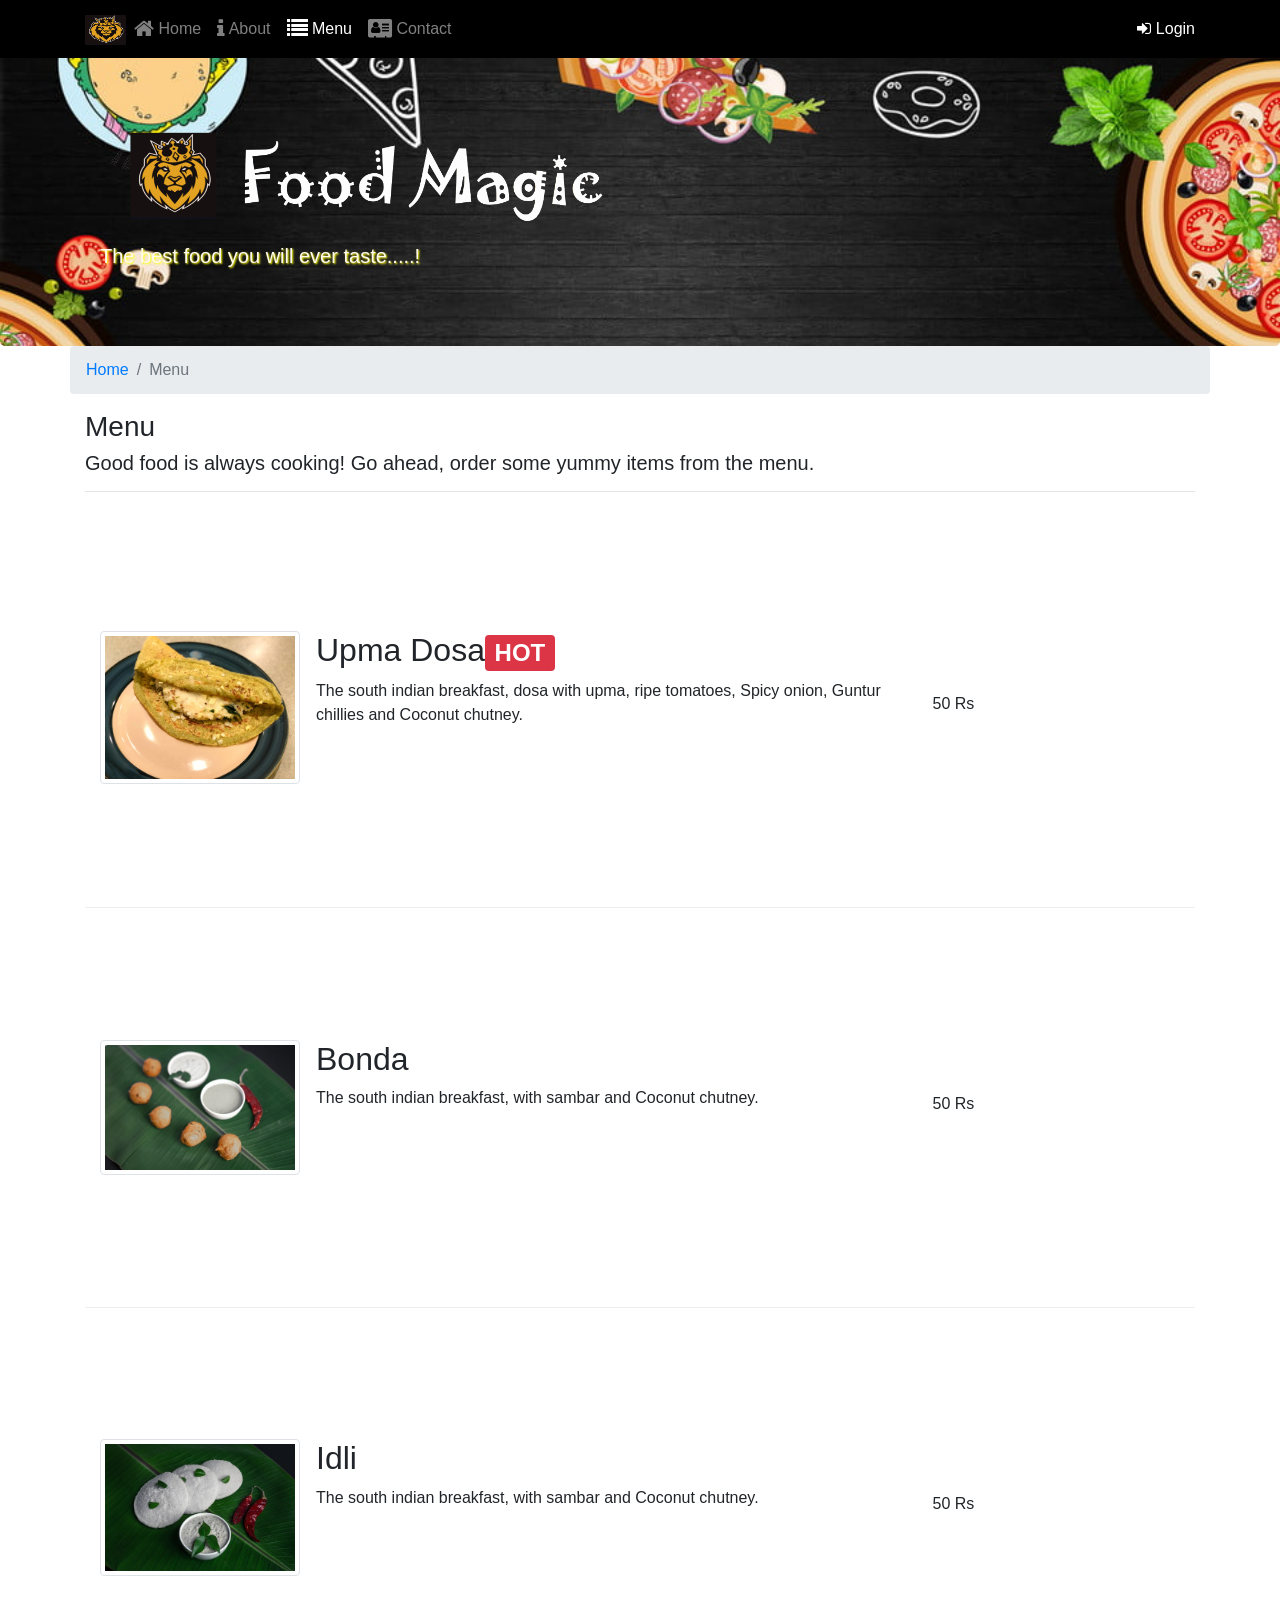
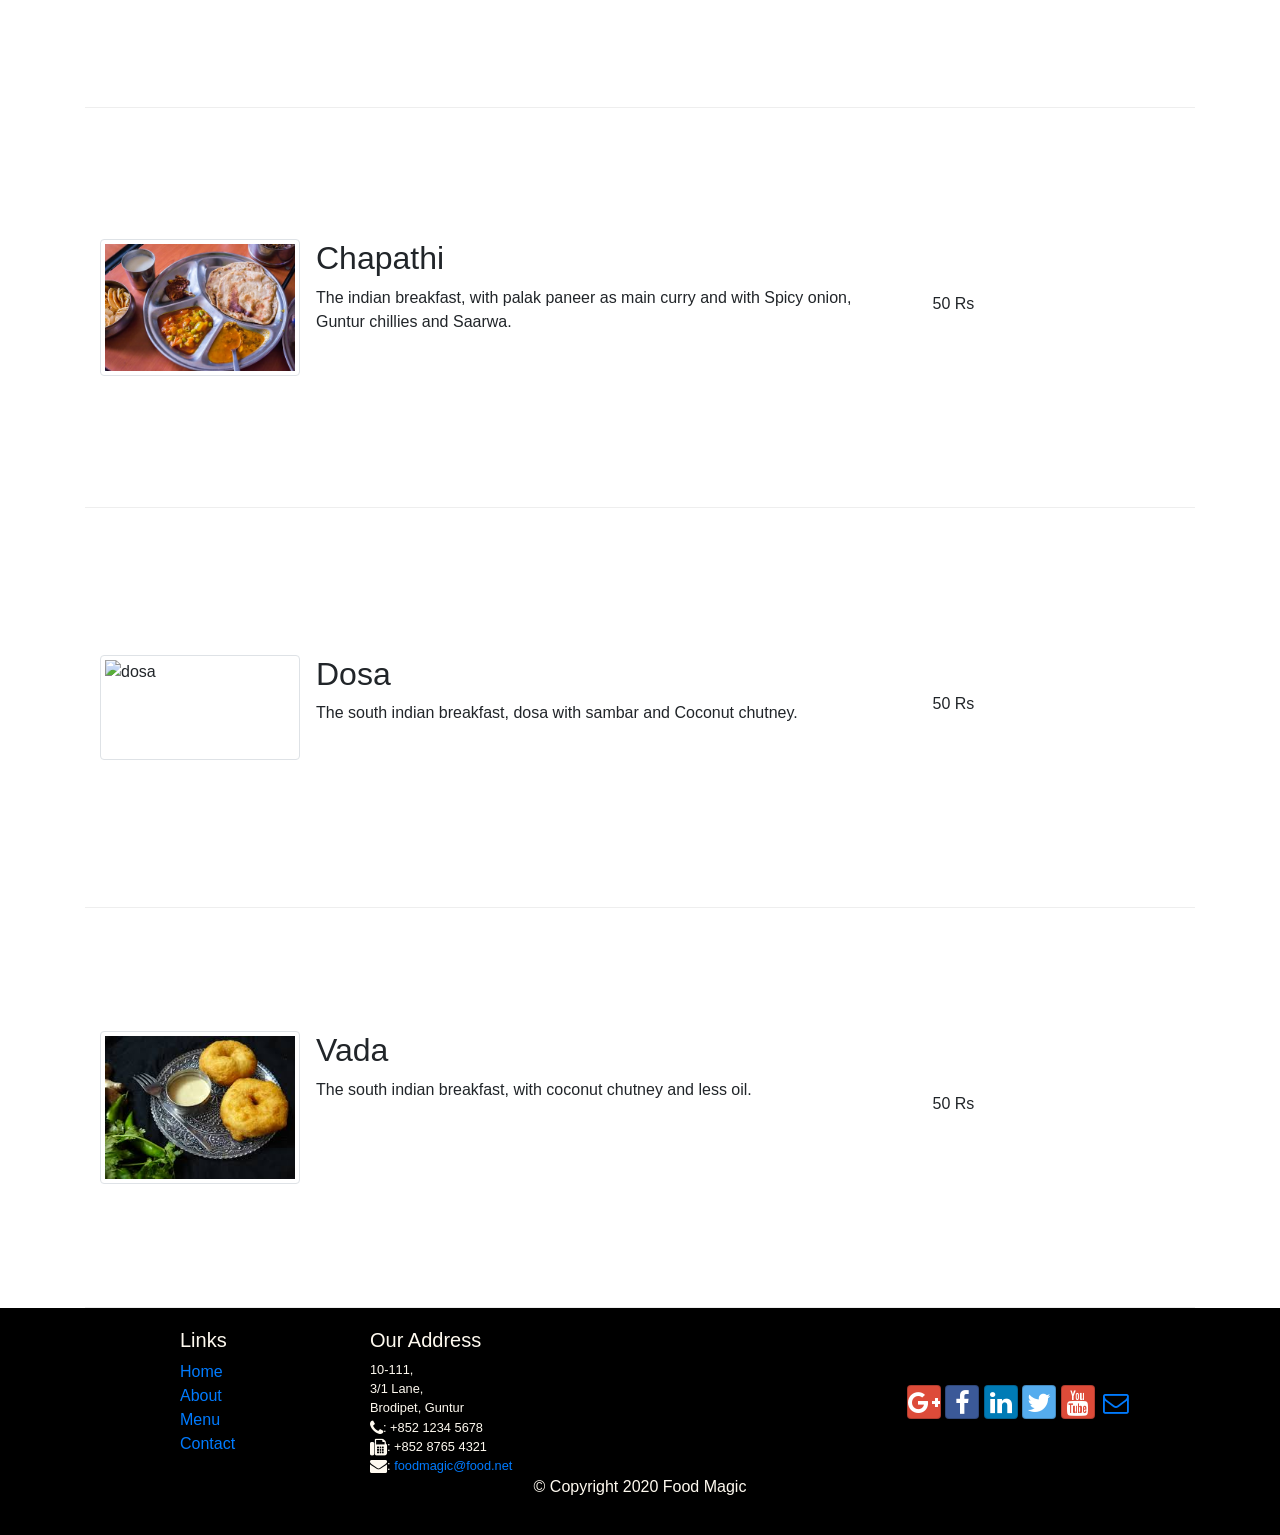
==== menu.html @ 3805bcf3 "Finished" ====
<!DOCTYPE html><html lang="en"><head><meta charset="utf-8"><meta name="viewport" content="width=device-width,initial-scale=1,shrink-to-fit=no"><meta http-equiv="x-ua-compatible" content="ie=edge"><link rel="stylesheet" href="css/main.css"><title>Food Magic</title></head><body><nav class="navbar navbar-dark navbar-expand-lg scrolling-navbar fixed-top"><div class="container"><button class="navbar-toggler" type="button" data-toggle="collapse" data-target="#Navbar"><span class="navbar-toggler-icon"></span></button> <a class="navbar-brand mr-auto" href="#"><img src="img/apple-touch-icon-152x152.png" height="30" width="41"></a><div class="collapse navbar-collapse" id="Navbar"><ul class="navbar-nav mr-auto"><li class="nav-item"><a class="nav-link" href="./index.html"><span class="fa fa-home fa-lg"></span> Home</a></li><li class="nav-item"><a class="nav-link" href="./aboutus.html"><span class="fa fa-info fa-lg"></span> About</a></li><li class="nav-item active"><a class="nav-link" href="#"><span class="fa fa-list fa-lg"></span> Menu</a></li><li class="nav-item"><a class="nav-link" href="./contactus.html"><span class="fa fa-address-card fa-lg"></span> Contact</a></li></ul><span class="navbar-text"><a role="button" id="loginbtn"><span class="fa fa-sign-in"></span> Login</a></span></div></div></nav><header class="jumbotron"><div class="container"><div class="row row-header"><div class="col-12 col-sm-6 align-self-center"><h1><img src="img/mylogo.png" class="img-fluid"></h1><h5>The best food you will ever taste.....!</h5></div></div></div></header><div class="container"><div class="row"><ol class="col-12 breadcrumb"><li class="breadcrumb-item"><a href="./index.html">Home</a></li><li class="breadcrumb-item active">Menu</li></ol><div class="col-12 align-self-center"><h3>Menu</h3><h5>Good food is always cooking! Go ahead, order some yummy items from the menu.</h5><hr></div></div></div><div class="container"><div class="row row-content align-items-center"><div class="col-12 col-sm-4 order-sm-last col-md-3"><h6>50 Rs</h6></div><div class="col col-sm order-sm-first col-md"><div class="media"><img class="d-flex mr-3 img-thumbnail align-self-center" src="img/upma dosa 2.jpg" width="200" height="100" alt="upma dosa"><div class="media-body"><h2 class="mt-0">Upma Dosa<span class="badge badge-danger">HOT</span></h2><p>The south indian breakfast, dosa with upma, ripe tomatoes, Spicy onion, Guntur chillies and Coconut chutney.</p></div></div></div></div><div class="row row-content align-items-center"><div class="col-12 col-sm-4 order-sm-last col-md-3"><h6>50 Rs</h6></div><div class="col col-sm order-sm-first col-md"><div class="media"><img class="d-flex mr-3 img-thumbnail align-self-center" src="img/bondas.jfif" width="200" height="200" alt="bondas"><div class="media-body"><h2 class="mt-0">Bonda</h2><p>The south indian breakfast, with sambar and Coconut chutney.</p></div></div></div></div><div class="row row-content align-items-center"><div class="col-12 col-sm-4 order-sm-last col-md-3"><h6>50 Rs</h6></div><div class="col col-sm order-sm-first col-md"><div class="media"><img class="d-flex mr-3 img-thumbnail align-self-center" src="img/idli.jfif" width="200" height="200" alt="Idli"><div class="media-body"><h2 class="mt-0">Idli</h2><p>The south indian breakfast, with sambar and Coconut chutney.</p></div></div></div></div><div class="row row-content align-items-center"><div class="col-12 col-sm-4 order-sm-last col-md-3"><h6>50 Rs</h6></div><div class="col col-sm order-sm-first col-md"><div class="media"><img class="d-flex mr-3 img-thumbnail align-self-center" src="img/chapathi.jfif" width="200" height="100" alt="chapathi"><div class="media-body"><h2 class="mt-0">Chapathi</h2><p>The indian breakfast, with palak paneer as main curry and with Spicy onion, Guntur chillies and Saarwa.</p></div></div></div></div><div class="row row-content align-items-center"><div class="col-12 col-sm-4 order-sm-last col-md-3"><h6>50 Rs</h6></div><div class="col col-sm order-sm-first col-md"><div class="media"><img class="d-flex mr-3 img-thumbnail align-self-center" src="img/dosa.cms" width="200" height="100" alt="dosa"><div class="media-body"><h2 class="mt-0">Dosa</h2><p>The south indian breakfast, dosa with sambar and Coconut chutney.</p></div></div></div></div><div class="row row-content align-items-center"><div class="col-12 col-sm-4 order-sm-last col-md-3"><h6>50 Rs</h6></div><div class="col col-sm order-sm-first col-md"><div class="media"><img class="d-flex mr-3 img-thumbnail align-self-center" src="img/vada.jfif" width="200" height="100" alt="vada"><div class="media-body"><h2 class="mt-0">Vada</h2><p>The south indian breakfast, with coconut chutney and less oil.</p></div></div></div></div></div><footer class="footer"><div class="container"><div class="row"><div class="col-4 offset-1 col-sm-2"><h5>Links</h5><ul class="list-unstyled"><li><a href="./index.html">Home</a></li><li><a href="./aboutus.html">About</a></li><li><a href="#">Menu</a></li><li><a href="./contactus.html">Contact</a></li></ul></div><div class="col-7 col-sm-5"><h5>Our Address</h5><address>10-111,<br>3/1 Lane,<br>Brodipet, Guntur<br><i class="fa fa-phone fa-lg"></i>: +852 1234 5678<br><i class="fa fa-fax fa-lg"></i>: +852 8765 4321<br><i class="fa fa-envelope fa-lg"></i>: <a href="mailto:foodmagic@food.net">foodmagic@food.net</a></address></div><div class="col-12 col-sm-4 align-self-center"><div class="text-center"><a class="btn btn-social-icon btn-google" href="http://google.com/+"><i class="fa fa-google-plus"></i></a> <a class="btn btn-social-icon btn-facebook" href="http://www.facebook.com/profile.php?id="><i class="fa fa-facebook"></i></a> <a class="btn btn-social-icon btn-linkedin" href="http://www.linkedin.com/in/"><i class="fa fa-linkedin"></i></a> <a class="btn btn-social-icon btn-twitter" href="http://twitter.com/"><i class="fa fa-twitter"></i></a> <a class="btn btn-social-icon btn-google" href="http://youtube.com/"><i class="fa fa-youtube"></i></a> <a class="btn btn-social-icon" href="mailto:"><i class="fa fa-envelope-o"></i></a></div></div></div><div class="row justify-content-center"><div class="col-auto"><p>© Copyright 2020 Food Magic</p></div></div></div></footer><script src="js/main.js"></script></body></html>
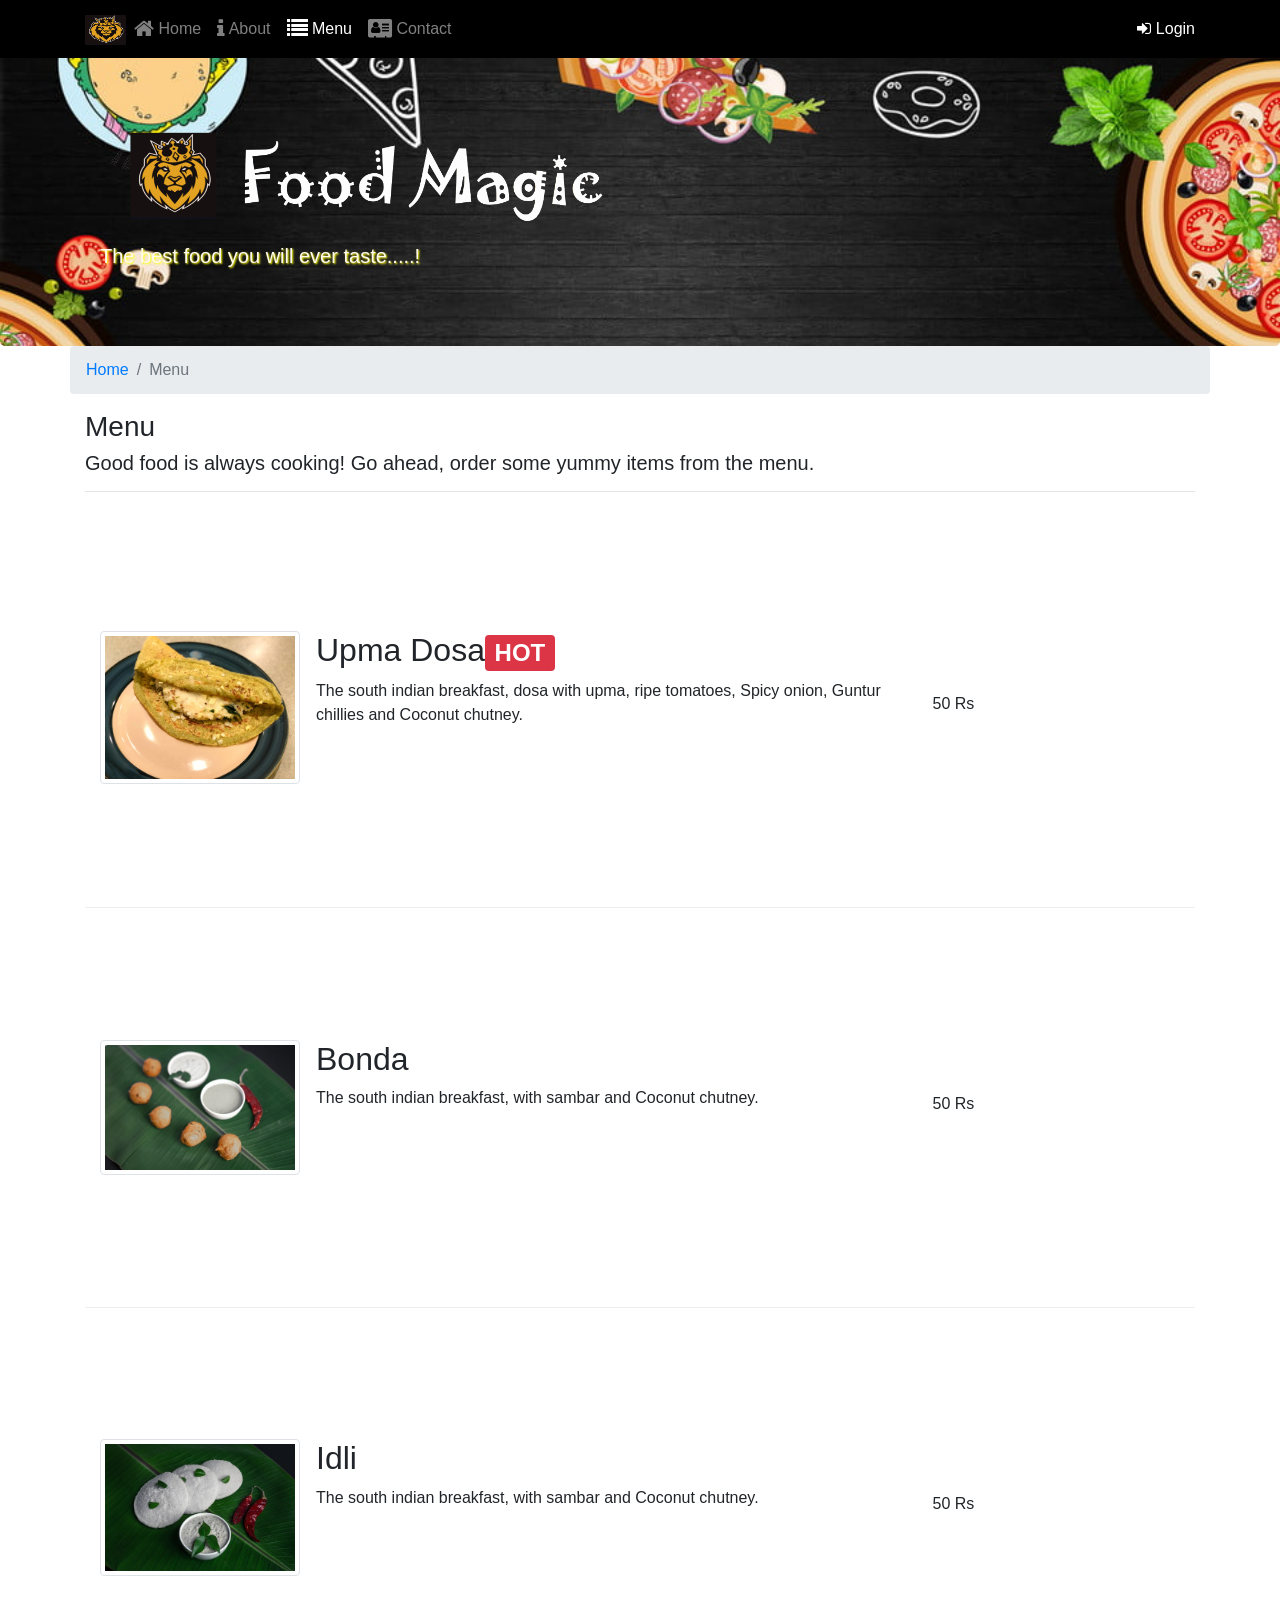
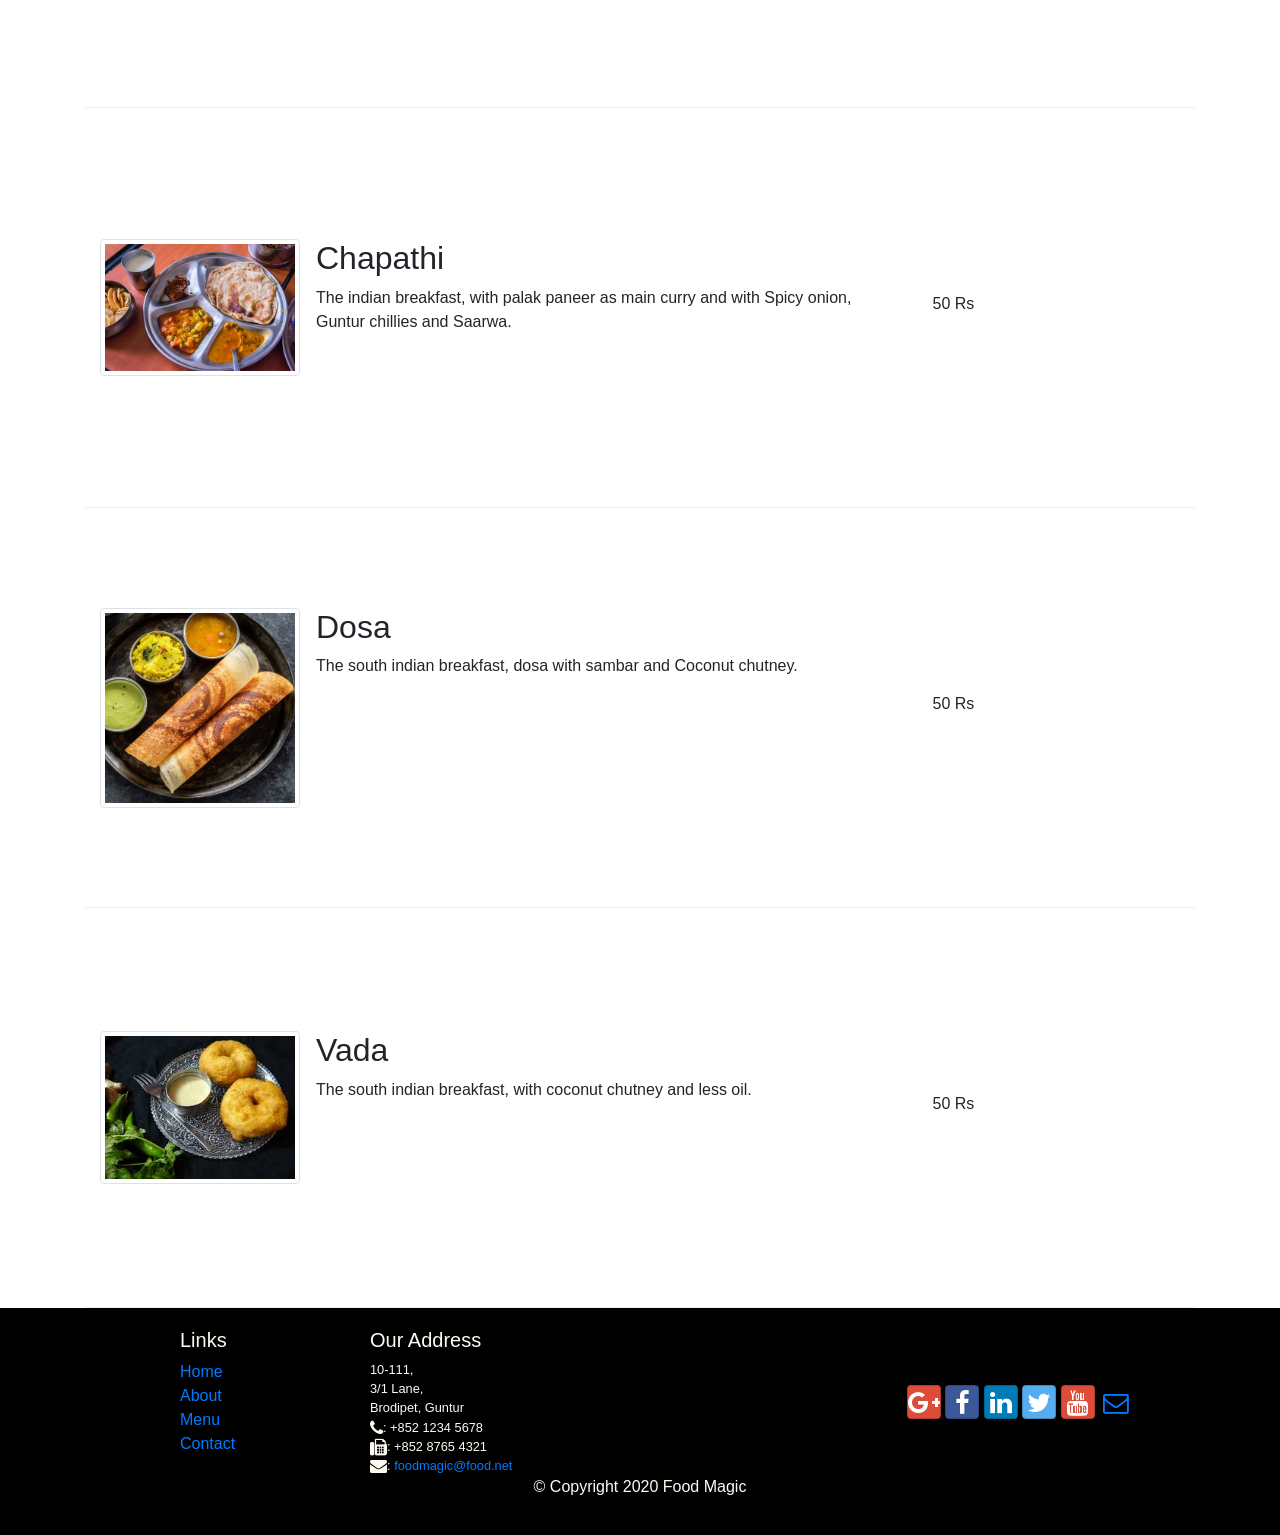
==== commit d628f0d5: "Update menu.html" ====
--- a/menu.html
+++ b/menu.html
@@ -1 +1 @@
-<!DOCTYPE html><html lang="en"><head><meta charset="utf-8"><meta name="viewport" content="width=device-width,initial-scale=1,shrink-to-fit=no"><meta http-equiv="x-ua-compatible" content="ie=edge"><link rel="stylesheet" href="css/main.css"><title>Food Magic</title></head><body><nav class="navbar navbar-dark navbar-expand-lg scrolling-navbar fixed-top"><div class="container"><button class="navbar-toggler" type="button" data-toggle="collapse" data-target="#Navbar"><span class="navbar-toggler-icon"></span></button> <a class="navbar-brand mr-auto" href="#"><img src="img/apple-touch-icon-152x152.png" height="30" width="41"></a><div class="collapse navbar-collapse" id="Navbar"><ul class="navbar-nav mr-auto"><li class="nav-item"><a class="nav-link" href="./index.html"><span class="fa fa-home fa-lg"></span> Home</a></li><li class="nav-item"><a class="nav-link" href="./aboutus.html"><span class="fa fa-info fa-lg"></span> About</a></li><li class="nav-item active"><a class="nav-link" href="#"><span class="fa fa-list fa-lg"></span> Menu</a></li><li class="nav-item"><a class="nav-link" href="./contactus.html"><span class="fa fa-address-card fa-lg"></span> Contact</a></li></ul><span class="navbar-text"><a role="button" id="loginbtn"><span class="fa fa-sign-in"></span> Login</a></span></div></div></nav><header class="jumbotron"><div class="container"><div class="row row-header"><div class="col-12 col-sm-6 align-self-center"><h1><img src="img/mylogo.png" class="img-fluid"></h1><h5>The best food you will ever taste.....!</h5></div></div></div></header><div class="container"><div class="row"><ol class="col-12 breadcrumb"><li class="breadcrumb-item"><a href="./index.html">Home</a></li><li class="breadcrumb-item active">Menu</li></ol><div class="col-12 align-self-center"><h3>Menu</h3><h5>Good food is always cooking! Go ahead, order some yummy items from the menu.</h5><hr></div></div></div><div class="container"><div class="row row-content align-items-center"><div class="col-12 col-sm-4 order-sm-last col-md-3"><h6>50 Rs</h6></div><div class="col col-sm order-sm-first col-md"><div class="media"><img class="d-flex mr-3 img-thumbnail align-self-center" src="img/upma dosa 2.jpg" width="200" height="100" alt="upma dosa"><div class="media-body"><h2 class="mt-0">Upma Dosa<span class="badge badge-danger">HOT</span></h2><p>The south indian breakfast, dosa with upma, ripe tomatoes, Spicy onion, Guntur chillies and Coconut chutney.</p></div></div></div></div><div class="row row-content align-items-center"><div class="col-12 col-sm-4 order-sm-last col-md-3"><h6>50 Rs</h6></div><div class="col col-sm order-sm-first col-md"><div class="media"><img class="d-flex mr-3 img-thumbnail align-self-center" src="img/bondas.jfif" width="200" height="200" alt="bondas"><div class="media-body"><h2 class="mt-0">Bonda</h2><p>The south indian breakfast, with sambar and Coconut chutney.</p></div></div></div></div><div class="row row-content align-items-center"><div class="col-12 col-sm-4 order-sm-last col-md-3"><h6>50 Rs</h6></div><div class="col col-sm order-sm-first col-md"><div class="media"><img class="d-flex mr-3 img-thumbnail align-self-center" src="img/idli.jfif" width="200" height="200" alt="Idli"><div class="media-body"><h2 class="mt-0">Idli</h2><p>The south indian breakfast, with sambar and Coconut chutney.</p></div></div></div></div><div class="row row-content align-items-center"><div class="col-12 col-sm-4 order-sm-last col-md-3"><h6>50 Rs</h6></div><div class="col col-sm order-sm-first col-md"><div class="media"><img class="d-flex mr-3 img-thumbnail align-self-center" src="img/chapathi.jfif" width="200" height="100" alt="chapathi"><div class="media-body"><h2 class="mt-0">Chapathi</h2><p>The indian breakfast, with palak paneer as main curry and with Spicy onion, Guntur chillies and Saarwa.</p></div></div></div></div><div class="row row-content align-items-center"><div class="col-12 col-sm-4 order-sm-last col-md-3"><h6>50 Rs</h6></div><div class="col col-sm order-sm-first col-md"><div class="media"><img class="d-flex mr-3 img-thumbnail align-self-center" src="img/dosa.cms" width="200" height="100" alt="dosa"><div class="media-body"><h2 class="mt-0">Dosa</h2><p>The south indian breakfast, dosa with sambar and Coconut chutney.</p></div></div></div></div><div class="row row-content align-items-center"><div class="col-12 col-sm-4 order-sm-last col-md-3"><h6>50 Rs</h6></div><div class="col col-sm order-sm-first col-md"><div class="media"><img class="d-flex mr-3 img-thumbnail align-self-center" src="img/vada.jfif" width="200" height="100" alt="vada"><div class="media-body"><h2 class="mt-0">Vada</h2><p>The south indian breakfast, with coconut chutney and less oil.</p></div></div></div></div></div><footer class="footer"><div class="container"><div class="row"><div class="col-4 offset-1 col-sm-2"><h5>Links</h5><ul class="list-unstyled"><li><a href="./index.html">Home</a></li><li><a href="./aboutus.html">About</a></li><li><a href="#">Menu</a></li><li><a href="./contactus.html">Contact</a></li></ul></div><div class="col-7 col-sm-5"><h5>Our Address</h5><address>10-111,<br>3/1 Lane,<br>Brodipet, Guntur<br><i class="fa fa-phone fa-lg"></i>: +852 1234 5678<br><i class="fa fa-fax fa-lg"></i>: +852 8765 4321<br><i class="fa fa-envelope fa-lg"></i>: <a href="mailto:foodmagic@food.net">foodmagic@food.net</a></address></div><div class="col-12 col-sm-4 align-self-center"><div class="text-center"><a class="btn btn-social-icon btn-google" href="http://google.com/+"><i class="fa fa-google-plus"></i></a> <a class="btn btn-social-icon btn-facebook" href="http://www.facebook.com/profile.php?id="><i class="fa fa-facebook"></i></a> <a class="btn btn-social-icon btn-linkedin" href="http://www.linkedin.com/in/"><i class="fa fa-linkedin"></i></a> <a class="btn btn-social-icon btn-twitter" href="http://twitter.com/"><i class="fa fa-twitter"></i></a> <a class="btn btn-social-icon btn-google" href="http://youtube.com/"><i class="fa fa-youtube"></i></a> <a class="btn btn-social-icon" href="mailto:"><i class="fa fa-envelope-o"></i></a></div></div></div><div class="row justify-content-center"><div class="col-auto"><p>© Copyright 2020 Food Magic</p></div></div></div></footer><script src="js/main.js"></script></body></html>+<!DOCTYPE html><html lang="en"><head><meta charset="utf-8"><meta name="viewport" content="width=device-width,initial-scale=1,shrink-to-fit=no"><meta http-equiv="x-ua-compatible" content="ie=edge"><link rel="stylesheet" href="css/main.css"><title>Food Magic</title></head><body><nav class="navbar navbar-dark navbar-expand-lg scrolling-navbar fixed-top"><div class="container"><button class="navbar-toggler" type="button" data-toggle="collapse" data-target="#Navbar"><span class="navbar-toggler-icon"></span></button> <a class="navbar-brand mr-auto" href="#"><img src="img/apple-touch-icon-152x152.png" height="30" width="41"></a><div class="collapse navbar-collapse" id="Navbar"><ul class="navbar-nav mr-auto"><li class="nav-item"><a class="nav-link" href="./index.html"><span class="fa fa-home fa-lg"></span> Home</a></li><li class="nav-item"><a class="nav-link" href="./aboutus.html"><span class="fa fa-info fa-lg"></span> About</a></li><li class="nav-item active"><a class="nav-link" href="#"><span class="fa fa-list fa-lg"></span> Menu</a></li><li class="nav-item"><a class="nav-link" href="./contactus.html"><span class="fa fa-address-card fa-lg"></span> Contact</a></li></ul><span class="navbar-text"><a role="button" id="loginbtn"><span class="fa fa-sign-in"></span> Login</a></span></div></div></nav><header class="jumbotron"><div class="container"><div class="row row-header"><div class="col-12 col-sm-6 align-self-center"><h1><img src="img/mylogo.png" class="img-fluid"></h1><h5>The best food you will ever taste.....!</h5></div></div></div></header><div class="container"><div class="row"><ol class="col-12 breadcrumb"><li class="breadcrumb-item"><a href="./index.html">Home</a></li><li class="breadcrumb-item active">Menu</li></ol><div class="col-12 align-self-center"><h3>Menu</h3><h5>Good food is always cooking! Go ahead, order some yummy items from the menu.</h5><hr></div></div></div><div class="container"><div class="row row-content align-items-center"><div class="col-12 col-sm-4 order-sm-last col-md-3"><h6>50 Rs</h6></div><div class="col col-sm order-sm-first col-md"><div class="media"><img class="d-flex mr-3 img-thumbnail align-self-center" src="img/upma dosa 2.jpg" width="200" height="100" alt="upma dosa"><div class="media-body"><h2 class="mt-0">Upma Dosa<span class="badge badge-danger">HOT</span></h2><p>The south indian breakfast, dosa with upma, ripe tomatoes, Spicy onion, Guntur chillies and Coconut chutney.</p></div></div></div></div><div class="row row-content align-items-center"><div class="col-12 col-sm-4 order-sm-last col-md-3"><h6>50 Rs</h6></div><div class="col col-sm order-sm-first col-md"><div class="media"><img class="d-flex mr-3 img-thumbnail align-self-center" src="img/bondas.jfif" width="200" height="200" alt="bondas"><div class="media-body"><h2 class="mt-0">Bonda</h2><p>The south indian breakfast, with sambar and Coconut chutney.</p></div></div></div></div><div class="row row-content align-items-center"><div class="col-12 col-sm-4 order-sm-last col-md-3"><h6>50 Rs</h6></div><div class="col col-sm order-sm-first col-md"><div class="media"><img class="d-flex mr-3 img-thumbnail align-self-center" src="img/idli.jfif" width="200" height="200" alt="Idli"><div class="media-body"><h2 class="mt-0">Idli</h2><p>The south indian breakfast, with sambar and Coconut chutney.</p></div></div></div></div><div class="row row-content align-items-center"><div class="col-12 col-sm-4 order-sm-last col-md-3"><h6>50 Rs</h6></div><div class="col col-sm order-sm-first col-md"><div class="media"><img class="d-flex mr-3 img-thumbnail align-self-center" src="img/chapathi.jfif" width="200" height="100" alt="chapathi"><div class="media-body"><h2 class="mt-0">Chapathi</h2><p>The indian breakfast, with palak paneer as main curry and with Spicy onion, Guntur chillies and Saarwa.</p></div></div></div></div><div class="row row-content align-items-center"><div class="col-12 col-sm-4 order-sm-last col-md-3"><h6>50 Rs</h6></div><div class="col col-sm order-sm-first col-md"><div class="media"><img class="d-flex mr-3 img-thumbnail align-self-center" src="img/dosa.jpg" width="200" height="100" alt="dosa"><div class="media-body"><h2 class="mt-0">Dosa</h2><p>The south indian breakfast, dosa with sambar and Coconut chutney.</p></div></div></div></div><div class="row row-content align-items-center"><div class="col-12 col-sm-4 order-sm-last col-md-3"><h6>50 Rs</h6></div><div class="col col-sm order-sm-first col-md"><div class="media"><img class="d-flex mr-3 img-thumbnail align-self-center" src="img/vada.jfif" width="200" height="100" alt="vada"><div class="media-body"><h2 class="mt-0">Vada</h2><p>The south indian breakfast, with coconut chutney and less oil.</p></div></div></div></div></div><footer class="footer"><div class="container"><div class="row"><div class="col-4 offset-1 col-sm-2"><h5>Links</h5><ul class="list-unstyled"><li><a href="./index.html">Home</a></li><li><a href="./aboutus.html">About</a></li><li><a href="#">Menu</a></li><li><a href="./contactus.html">Contact</a></li></ul></div><div class="col-7 col-sm-5"><h5>Our Address</h5><address>10-111,<br>3/1 Lane,<br>Brodipet, Guntur<br><i class="fa fa-phone fa-lg"></i>: +852 1234 5678<br><i class="fa fa-fax fa-lg"></i>: +852 8765 4321<br><i class="fa fa-envelope fa-lg"></i>: <a href="mailto:foodmagic@food.net">foodmagic@food.net</a></address></div><div class="col-12 col-sm-4 align-self-center"><div class="text-center"><a class="btn btn-social-icon btn-google" href="http://google.com/+"><i class="fa fa-google-plus"></i></a> <a class="btn btn-social-icon btn-facebook" href="http://www.facebook.com/profile.php?id="><i class="fa fa-facebook"></i></a> <a class="btn btn-social-icon btn-linkedin" href="http://www.linkedin.com/in/"><i class="fa fa-linkedin"></i></a> <a class="btn btn-social-icon btn-twitter" href="http://twitter.com/"><i class="fa fa-twitter"></i></a> <a class="btn btn-social-icon btn-google" href="http://youtube.com/"><i class="fa fa-youtube"></i></a> <a class="btn btn-social-icon" href="mailto:"><i class="fa fa-envelope-o"></i></a></div></div></div><div class="row justify-content-center"><div class="col-auto"><p>© Copyright 2020 Food Magic</p></div></div></div></footer><script src="js/main.js"></script></body></html>
